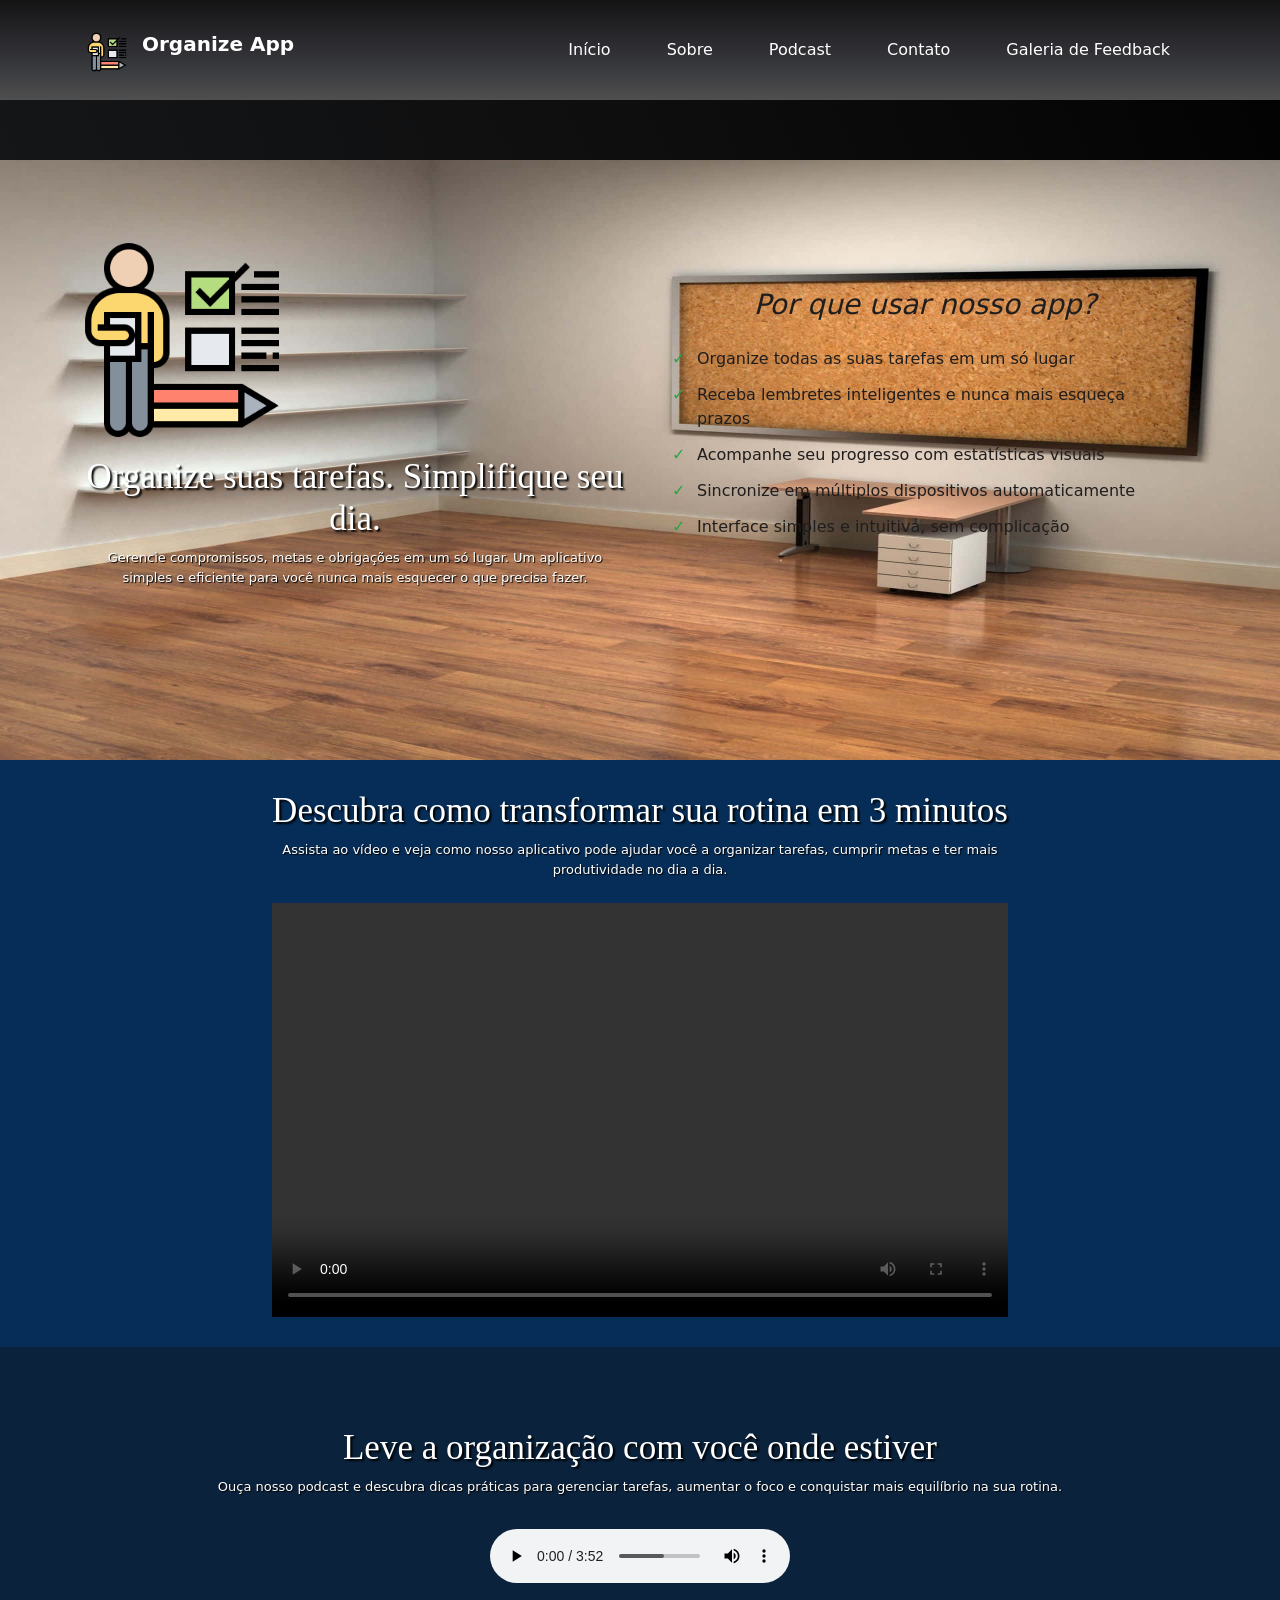
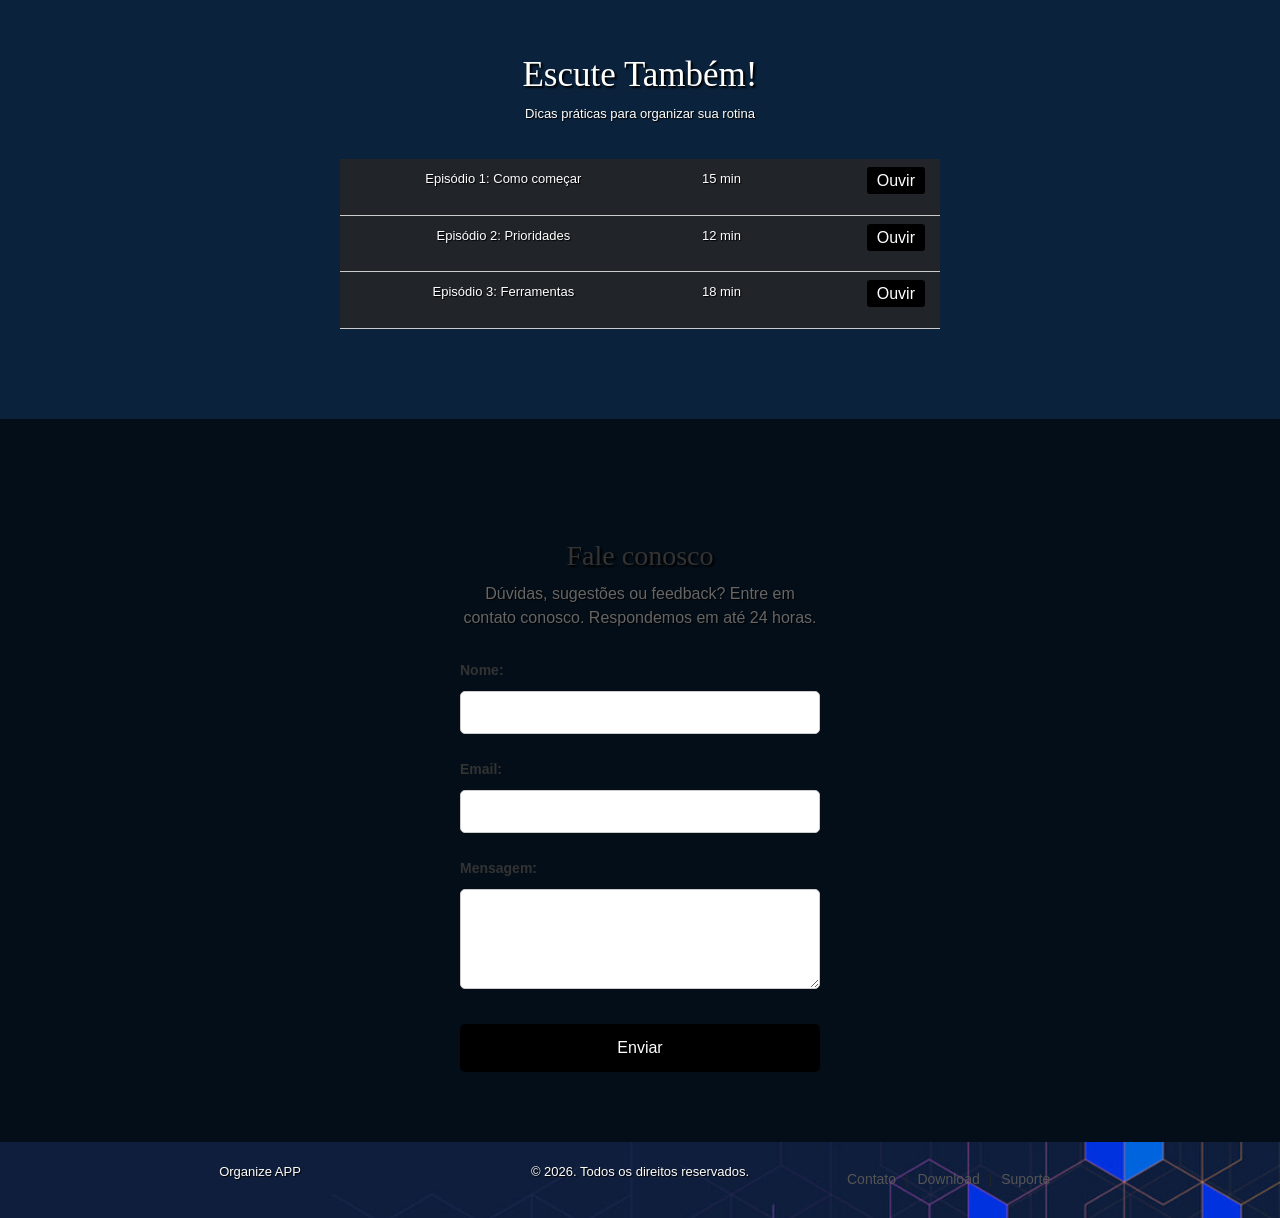
==== index2.html @ c8bfaaab "Create index2.html" ====
<!DOCTYPE html>
<html lang="pt-BR">
<head>
    <meta charset="utf-8" />
    <meta name="viewport" content="width=device-width, initial-scale=1, shrink-to-fit=no">
    <title>Organize - Listas de tarefas</title>
    
    <!-- Bootstrap 5 CSS + Icons -->
    <link href="https://cdn.jsdelivr.net/npm/bootstrap@5.1.3/dist/css/bootstrap.min.css" rel="stylesheet">
    <link rel="stylesheet" href="https://cdn.jsdelivr.net/npm/bootstrap-icons@1.8.1/font/bootstrap-icons.css">
    
    <!-- SEU CSS ORIGINAL (mantido quase intacto) -->
    <link rel="stylesheet" href="./css/style.css">
    
    <!-- Ajustes extras para compatibilidade com Bootstrap e responsividade (sem perder o estilo original) -->
    <style>
        /* Remove o estilo do nav original que será substituído pela navbar Bootstrap */
        nav {
            all: unset;
        }
        /* Mantém background do body e cores originais */
        body {
            background-image: linear-gradient(to right top, #202123, #1a1b1c, #141516, #0d0d0e, #020202);
            margin: 0;
            padding: 0;
        }
        /* Corrige scroll para âncoras não ficarem atrás da navbar fixa */
        .conteudo, .conteudovideo, .conteudo2, .conteudo3, #sobre, #podcast, #contato, #sugestoes {
            scroll-margin-top: 70px;
        }
        /* Mantém as imagens responsivas */
        img, video {
            max-width: 100%;
            height: auto;
        }
        /* Ajusta a largura máxima do conteúdo de vantagens para não quebrar em telas pequenas */
        .vantagens {
            max-width: 100%;
            padding: 20px;
        }
        .vantagens ul {
            text-align: left;
            display: block;
        }
        /* Garante que o formulário no estilo original não fique desalinhado com o grid Bootstrap */
        .contato form {
            width: 100%;
        }
        /* Mantém o fundo da tabela de podcast conforme seu CSS */
        .podcast table {
            background: transparent;
        }
        /* Ajuste extra para o footer não perder a imagem de fundo */
        #footer {
            background-size: cover;
            background-position: right;
        }
        /* Para não quebrar o layout do card de vantagens */
        .list-group-item {
            background-color: transparent !important;
            border: none;
            color: inherit;
        }
    </style>
</head>
<body>

    <!-- ========== NAVBAR BOOTSTRAP RESPONSIVA (com as cores originais do seu menu) ========== -->
    <nav class="navbar navbar-expand-lg fixed-top" style="background-image: linear-gradient(to bottom, #141314, #19181a, #1e1d20, #232326, #28282c, #2d2d31, #313236, #36373b, #3c3d40, #434345, #49494a, #4f4f4f); padding: 15px;">
        <div class="container">
            <a class="navbar-brand text-white fw-bold" href="#">
                <img src="./img/logo.png" alt="Logo" width="40" height="40" class="d-inline-block align-text-top me-2">
                Organize App
            </a>
            <button class="navbar-toggler" type="button" data-bs-toggle="collapse" data-bs-target="#navbarMenu" aria-controls="navbarMenu" aria-expanded="false" aria-label="Menu">
                <span class="navbar-toggler-icon"></span>
            </button>
            <div class="collapse navbar-collapse" id="navbarMenu">
                <ul class="navbar-nav ms-auto mb-2 mb-lg-0">
                    <li class="nav-item"><a class="nav-link text-white" href="#home">Início</a></li>
                    <li class="nav-item"><a class="nav-link text-white" href="#sobre">Sobre</a></li>
                    <li class="nav-item"><a class="nav-link text-white" href="#podcast">Podcast</a></li>
                    <li class="nav-item"><a class="nav-link text-white" href="#contato">Contato</a></li>
                    <li class="nav-item"><a class="nav-link text-white" href="#sugestoes">Galeria de Feedback</a></li>
                </ul>
            </div>
        </div>
    </nav>

    <!-- Espaçamento para compensar a navbar fixa -->
    <div style="height: 80px;"></div>

    <!-- ========== SEÇÃO 1 - CONTEÚDO PRINCIPAL (com fundo imagem e grid responsivo) ========== -->
    <div class="conteudo" id="home">
        <div class="container">
            <div class="row align-items-center">
                <div class="col-md-6 text-center text-md-start">
                    <img src="./img/logo.png" width="200" height="200" class="img-fluid mb-3" alt="Logo Organize">
                    <h1>Organize suas tarefas. Simplifique seu dia.</h1>
                    <p>Gerencie compromissos, metas e obrigações em um só lugar. Um aplicativo simples e eficiente para você nunca mais esquecer o que precisa fazer.</p>
                </div>
                <div class="col-md-6">
                    <div class="vantagens">
                        <h2>Por que usar nosso app?</h2>
                        <ul>
                            <li>Organize todas as suas tarefas em um só lugar</li>
                            <li>Receba lembretes inteligentes e nunca mais esqueça prazos</li>
                            <li>Acompanhe seu progresso com estatísticas visuais</li>
                            <li>Sincronize em múltiplos dispositivos automaticamente</li>
                            <li>Interface simples e intuitiva, sem complicação</li>
                        </ul>
                    </div>
                </div>
            </div>
        </div>
    </div>

    <!-- ========== SEÇÃO 2 - VÍDEO ========== -->
    <div class="conteudovideo" id="sobre">
        <div class="container">
            <div class="row justify-content-center text-center">
                <div class="col-lg-8">
                    <h1>Descubra como transformar sua rotina em 3 minutos</h1>
                    <p>Assista ao vídeo e veja como nosso aplicativo pode ajudar você a organizar tarefas, cumprir metas e ter mais produtividade no dia a dia.</p>
                    <div class="ratio ratio-16x9 mt-4">
                        <video controls>
                            <source src="./videos/video.mp4" type="video/mp4">
                            <track kind="subtitles" srclang="pt-br" src="legendas.vtt" label="Português" default>
                            Seu navegador não suporta o elemento de vídeo.
                        </video>
                    </div>
                </div>
            </div>
        </div>
    </div>

    <!-- ========== SEÇÃO 3 - PODCAST ========== -->
    <div class="conteudo2" id="podcast">
        <div class="container">
            <div class="row text-center mb-4">
                <div class="col">
                    <h1>Leve a organização com você onde estiver</h1>
                    <p>Ouça nosso podcast e descubra dicas práticas para gerenciar tarefas, aumentar o foco e conquistar mais equilíbrio na sua rotina.</p>
                    <audio controls class="mt-3">
                        <source src="./audio/podcast.mp3" type="audio/mpeg">
                        Seu navegador não suporta o elemento de áudio.
                    </audio>
                </div>
            </div>
            
            <div class="podcast">
                <h1>Escute Também!</h1>
                <p>Dicas práticas para organizar sua rotina</p>
                <div class="table-responsive">
                    <table class="table table-dark table-hover" style="background: transparent;">
                        <tbody>
                            <tr>
                                <td><p>Episódio 1: Como começar</p></td>
                                <td><p>15 min</p></td>
                                <td><a href="#">Ouvir</a></td>
                            </tr>
                            <tr>
                                <td><p>Episódio 2: Prioridades</p></td>
                                <td><p>12 min</p></td>
                                <td><a href="#">Ouvir</a></td>
                            </tr>
                            <tr>
                                <td><p>Episódio 3: Ferramentas</p></td>
                                <td><p>18 min</p></td>
                                <td><a href="#">Ouvir</a></td>
                            </tr>
                        </tbody>
                    </table>
                </div>
            </div>
        </div>
    </div>

    <!-- ========== SEÇÃO 4 - CONTATO ========== -->
    <div class="conteudo3" id="contato">
        <div class="container">
            <div class="row justify-content-center">
                <div class="col-lg-8">
                    <section id="sugestoes">
                        <h1>Fale conosco</h1>
                        <p>Dúvidas, sugestões ou feedback? Entre em contato conosco. Respondemos em até 24 horas.</p>
                        <div class="contato">
                            <form>
                                <label for="nome">Nome:</label>
                                <input type="text" id="nome" name="nome" required>

                                <label for="email">Email:</label>
                                <input type="email" id="email" name="email" required>

                                <label for="mensagem">Mensagem:</label>
                                <textarea id="mensagem" name="mensagem" required></textarea>

                                <button type="submit">Enviar</button>
                            </form>
                        </div>
                    </section>
                </div>
            </div>
        </div>
    </div>

    <!-- ========== FOOTER ========== -->
    <footer>
        <div id="footer">
            <div class="container">
                <div class="row text-center text-md-start align-items-center">
                    <div class="col-md-4 mb-3 mb-md-0">
                        <p>Organize APP</p>
                    </div>
                    <div class="col-md-4 mb-3 mb-md-0">
                        <p>© 2026. Todos os direitos reservados.</p>
                    </div>
                    <div class="col-md-4">
                        <a href="#contato">Contato</a> |
                        <a href="#">Download</a> |
                        <a href="#">Suporte</a>
                    </div>
                </div>
            </div>
        </div>
    </footer>

    <!-- Bootstrap JavaScript Bundle (para menu responsivo, etc.) -->
    <script src="https://cdn.jsdelivr.net/npm/bootstrap@5.1.3/dist/js/bootstrap.bundle.min.js"></script>
</body>
</html>
---- css/style.css ----
* {
    margin: 0;
    padding: 0;
}
body {
    z-index: 1;
    background-image: linear-gradient(to right top, #202123, #1a1b1c, #141516, #0d0d0e, #020202);
}

    h1 {
        font-family: verdana;
        text-align: center;
        font-size: 35px;
        color: white;    
        text-shadow: rgb(0, 0, 0) 2px 2px 2px;
    }
    

    h2 {
        font-style: oblique;
        font-size: large;
    }
p {
    color: white;
    text-align: center;
    font-size: small;
    font-style: inherit;
    text-shadow: rgb(0, 0, 0) 1px 1px 1px;
}
nav {
    background-image: linear-gradient(to bottom, #141314, #19181a, #1e1d20, #232326, #28282c, #2d2d31, #313236, #36373b, #3c3d40, #434345, #49494a, #4f4f4f);
    padding: 15px;
    position: fixed;
    width: 100%;
    top: 0;
    left: 0;
    text-align: center;   
}
    nav ul {
        list-style: none;
        display: flex;
        justify-content: center;
    }
        nav ul li {
            margin: 15px;
        }
            nav ul li a {
                Color: white;
                text-decoration: none;
            }
                nav ul li a:hover {
                    Color: #565658;
                    
                }
section {
    text-align: center;
    padding: 80px 20px;
}
form input, form textarea {
    padding: 10px;
    border: 1px dashed solid #ccc;
    border-radios: 5px;
    width: 100%;
    margin-bottom: 10px;
}

.conteudo {

    padding-bottom: 30px;
    margin-top: 80px;
    padding-top: 80px;
    text-align: center;
    height: 600px;
    background-image: url('../img/principal.jpg');
    background-repeat: no-repeat;
    background-position: center;
    background-size: 100% 100%; /* estica para preencher exatamente */
}
    .conteudo h1 {
        font-family: verdana;
        text-align: center;
        font-size: 35px;
        color: white;
        text-shadow: rgb(0, 0, 0) 2px 2px 2px;
        font-family: Cambria, serif; 
    }
    .conteudo p {
        color: white;
        text-align: center;
        font-size: small;
        font-style: inherit;
        text-shadow: rgb(0, 0, 0) 1px 1px 1px;
    }
.conteudovideo {  
    padding-top: 30px;
    padding-bottom: 30px;
    align-items: center;
    text-align: center;
    background-color: #062d57;
}
.conteudo2 {
    
     background-color: #0a223b;
     padding-top: 80px;
     text-align: center;
     padding-bottom: 30px;

}
    .conteudo2 h1 {
        font-family: verdana;
        text-align: center;
        font-size: 35px;
        color: white;
        text-shadow: rgb(0, 0, 0) 2px 2px 2px;
        font-family: Cambria, serif; 
    }
    .conteudo2 p {
        color: white;
        text-align: center;
        font-size: small;
        font-style: inherit;
        text-shadow: rgb(0, 0, 0) 1px 1px 1px;
    }
.conteudo3 {
    
     background-color: #040e18;
     padding-top: 80px;
     text-align: center;
     padding-bottom: 30px;

}
    .conteudo3 h1 {
        font-family: verdana;
        text-align: center;
        font-size: 35px;
        color: white;
        text-shadow: rgb(0, 0, 0) 2px 2px 2px;
        font-family: Cambria, serif; 
    }
    .conteudo3 p {
        color: white;
        text-align: center;
        font-size: small;
        font-style: inherit;
        text-shadow: rgb(0, 0, 0) 1px 1px 1px;
    }




.logoprincipal {
    display: flex;
    justify-content: center;
    text-align: center;
    
    margin: 0px;
    width: 150px;
    height: 150px;
}

.botoes1 {
  background-color: #007BFF; 
  width: 150px;
  color: white;              
  padding: 10px 20px;       
  border: 10px;             
  border-radius: 5px;       
  cursor: pointer;          
  font-size: 16px;          
}
    .botoes1:hover {
      background-color: #0056b3; 
    }

.contato {
    display: flex;
    text-align: center;
}

#footer {
  background-color: #0F1E3D;
  background-image: url('../img/footer.jpg');
  background-repeat: no-repeat;
  background-position: right;
  background-size: contain;
  padding: 20px;
  font-family: Arial, sans-serif;
  font-size: 14px;
}

table {
  width: 100%;
  max-width: 1000px;
  margin: 0 auto;
}

td {
  padding: 10px;
}

a {
  text-decoration: none;
  color: #555;
  margin: 0 5px;
}

a:hover {
  color: #000;
}

.vantagens {
  max-width: 800px;
  margin: 0 auto;
  padding: 40px 20px;
  text-align: center;
}

.vantagens h2 {
  font-size: 28px;
  margin-bottom: 25px;
  color: #1f1d1d;
}

.vantagens ul {
  list-style: none;
  padding: 0;
  text-align: left;
  display: inline-block;
}

.vantagens li {
  font-size: 16px;
  margin-bottom: 12px;
  padding-left: 25px;
  position: relative;
  color: #201d1d;
}

.vantagens li::before {
  content: "✓";
  position: absolute;
  left: 0;
  color: #28a745;
  font-weight: bold;
}

#sugestoes {
  max-width: 400px;
  margin: 0 auto;
  padding: 40px 20px;
  font-family: Arial, sans-serif;
  text-align: center;
}

#sugestoes h1 {
  font-size: 28px;
  margin-bottom: 10px;
  color: #333;
}

#sugestoes p {
  font-size: 16px;
  margin-bottom: 30px;
  color: #666;
}

.contato {
  text-align: left;
}

form {
  display: flex;
  flex-direction: column;
  gap: 15px;
}

label {
  font-size: 14px;
  font-weight: bold;
  color: #333;
  margin-bottom: -5px;
}

input, textarea {
  padding: 10px;
  border: 1px solid #ccc;
  border-radius: 5px;
  font-size: 14px;
  font-family: Arial, sans-serif;
}

textarea {
  resize: vertical;
  min-height: 100px;
}

button {
  background-color: #000;
  color: #fff;
  padding: 12px 20px;
  border: none;
  border-radius: 5px;
  font-size: 16px;
  cursor: pointer;
  margin-top: 10px;
}

button:hover {
  background-color: #333;
}

.podcast {
  text-align: center;
  padding: 40px;
  font-family: Arial, sans-serif;
}

.podcast table {
  width: 100%;
  max-width: 600px;
  margin: 20px auto;
  border-collapse: collapse;
}

.podcast td {
  padding: 10px;
  border-bottom: 1px solid #ccc;
  text-align: left;
}

.podcast td:last-child {
  text-align: right;
}

.podcast a {
  text-decoration: none;
  background-color: #000;
  color: #fff;
  padding: 5px 10px;
  border-radius: 3px;
}
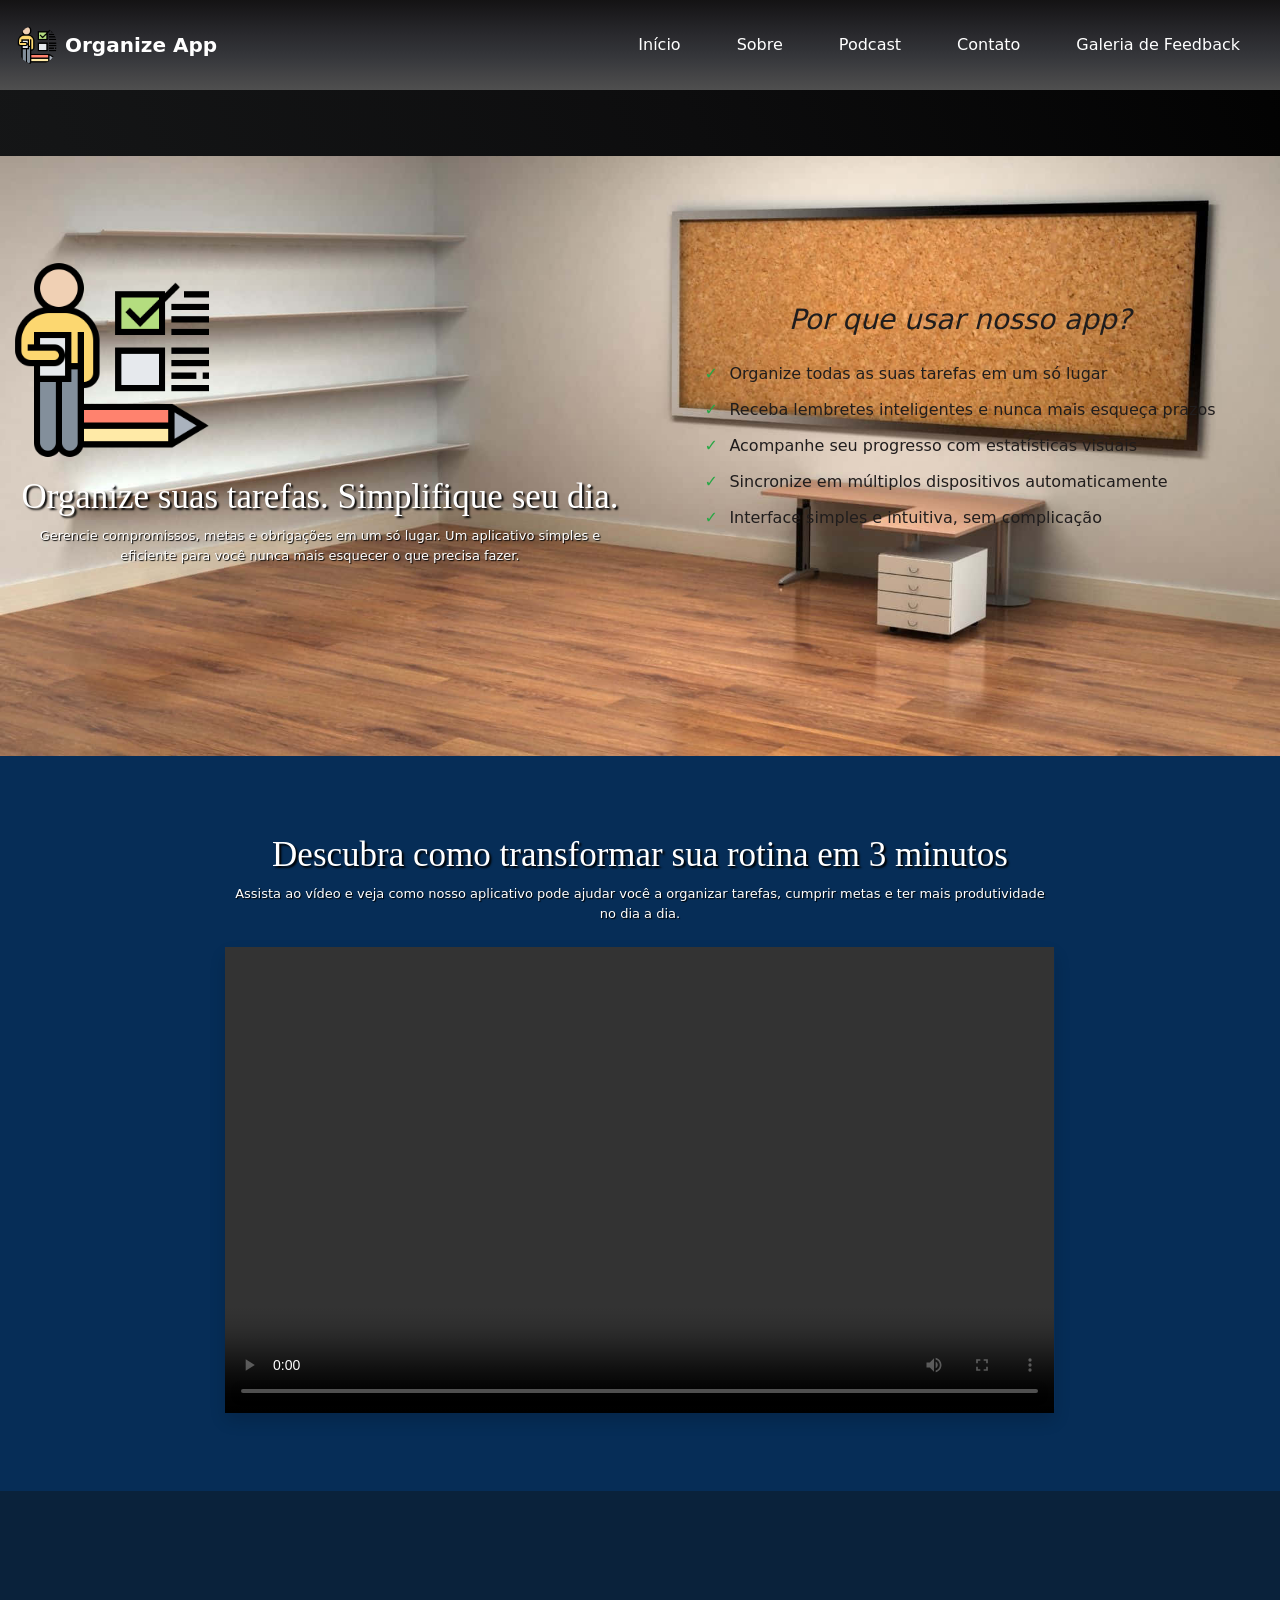
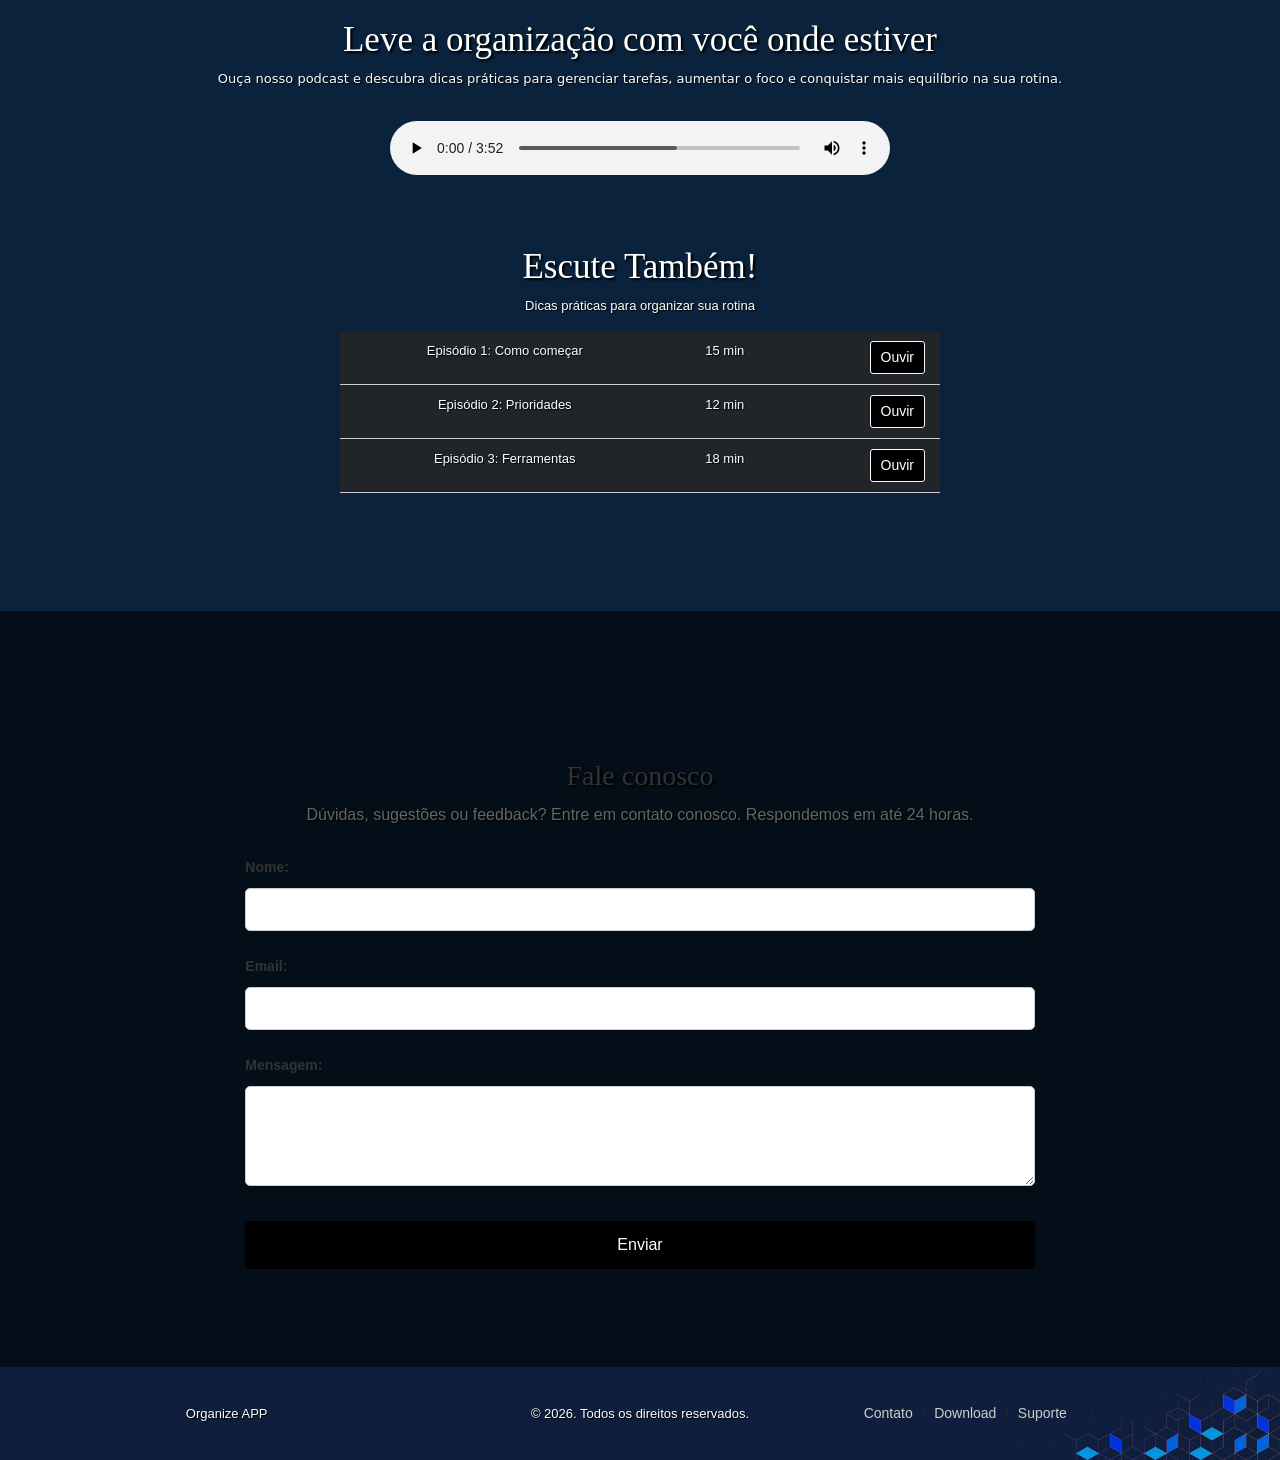
==== commit 0b6eaca1: "v2 Updated comments and styles for better clarity and responsiveness. Adjusted navbar and container " ====
--- a/index2.html
+++ b/index2.html
@@ -9,69 +9,77 @@
     <link href="https://cdn.jsdelivr.net/npm/bootstrap@5.1.3/dist/css/bootstrap.min.css" rel="stylesheet">
     <link rel="stylesheet" href="https://cdn.jsdelivr.net/npm/bootstrap-icons@1.8.1/font/bootstrap-icons.css">
     
-    <!-- SEU CSS ORIGINAL (mantido quase intacto) -->
+    <!-- SEU CSS ORIGINAL (mantido) -->
     <link rel="stylesheet" href="./css/style.css">
     
-    <!-- Ajustes extras para compatibilidade com Bootstrap e responsividade (sem perder o estilo original) -->
+    <!-- Ajustes de correção (sem perder o estilo original) -->
     <style>
-        /* Remove o estilo do nav original que será substituído pela navbar Bootstrap */
-        nav {
+        /* Remove o estilo do nav original que será substituído */
+        nav:not(.navbar) {
             all: unset;
         }
-        /* Mantém background do body e cores originais */
-        body {
-            background-image: linear-gradient(to right top, #202123, #1a1b1c, #141516, #0d0d0e, #020202);
-            margin: 0;
-            padding: 0;
-        }
-        /* Corrige scroll para âncoras não ficarem atrás da navbar fixa */
-        .conteudo, .conteudovideo, .conteudo2, .conteudo3, #sobre, #podcast, #contato, #sugestoes {
-            scroll-margin-top: 70px;
-        }
-        /* Mantém as imagens responsivas */
-        img, video {
+        
+        /* CORREÇÃO 1: Botão hambúrguer VISÍVEL (ícone branco) */
+        .navbar-toggler {
+            border-color: rgba(255,255,255,0.5);
+        }
+        .navbar-toggler-icon {
+            background-image: url("data:image/svg+xml,%3csvg xmlns='http://www.w3.org/2000/svg' viewBox='0 0 30 30'%3e%3cpath stroke='rgba(255,255,255,1)' stroke-linecap='round' stroke-miterlimit='10' stroke-width='2' d='M4 7h22M4 15h22M4 23h22'/%3e%3c/svg%3e") !important;
+        }
+        
+        /* CORREÇÃO 2: Scroll suave para âncoras não ficarem atrás da navbar */
+        html {
+            scroll-padding-top: 80px;
+            scroll-behavior: smooth;
+        }
+        
+        /* CORREÇÃO 3: Garantir que as seções não sobreponham umas às outras no mobile */
+        .conteudo, .conteudovideo, .conteudo2, .conteudo3 {
+            width: 100%;
+            overflow-x: hidden;
+        }
+        
+        /* Ajuste específico para o container de vantagens não invadir a próxima seção */
+        .vantagens {
+            margin-bottom: 0;
+            padding-bottom: 20px;
+        }
+        
+        /* Garante que o grid do Bootstrap funcione sem conflitos */
+        .container {
             max-width: 100%;
-            height: auto;
-        }
-        /* Ajusta a largura máxima do conteúdo de vantagens para não quebrar em telas pequenas */
-        .vantagens {
-            max-width: 100%;
-            padding: 20px;
-        }
-        .vantagens ul {
-            text-align: left;
-            display: block;
-        }
-        /* Garante que o formulário no estilo original não fique desalinhado com o grid Bootstrap */
+        }
+        
+        /* Mantém a imagem de fundo do conteudo */
+        .conteudo {
+            background-size: cover;
+            background-position: center;
+        }
+        
+        /* Ajuste para o formulário não ficar estranho */
         .contato form {
             width: 100%;
         }
-        /* Mantém o fundo da tabela de podcast conforme seu CSS */
-        .podcast table {
-            background: transparent;
-        }
-        /* Ajuste extra para o footer não perder a imagem de fundo */
-        #footer {
-            background-size: cover;
-            background-position: right;
-        }
-        /* Para não quebrar o layout do card de vantagens */
-        .list-group-item {
-            background-color: transparent !important;
-            border: none;
-            color: inherit;
+        
+        /* Corrige cor dos links do footer */
+        #footer a {
+            color: #ccc;
+        }
+        #footer a:hover {
+            color: white;
         }
     </style>
 </head>
 <body>
 
-    <!-- ========== NAVBAR BOOTSTRAP RESPONSIVA (com as cores originais do seu menu) ========== -->
-    <nav class="navbar navbar-expand-lg fixed-top" style="background-image: linear-gradient(to bottom, #141314, #19181a, #1e1d20, #232326, #28282c, #2d2d31, #313236, #36373b, #3c3d40, #434345, #49494a, #4f4f4f); padding: 15px;">
+    <!-- ========== NAVBAR BOOTSTRAP RESPONSIVA (com botão hambúrguer VISÍVEL) ========== -->
+    <nav class="navbar navbar-expand-lg fixed-top" style="background-image: linear-gradient(to bottom, #141314, #19181a, #1e1d20, #232326, #28282c, #2d2d31, #313236, #36373b, #3c3d40, #434345, #49494a, #4f4f4f); padding: 10px 0;">
         <div class="container">
-            <a class="navbar-brand text-white fw-bold" href="#">
-                <img src="./img/logo.png" alt="Logo" width="40" height="40" class="d-inline-block align-text-top me-2">
+            <a class="navbar-brand text-white fw-bold d-flex align-items-center" href="#">
+                <img src="./img/logo.png" alt="Logo" width="40" height="40" class="d-inline-block me-2" style="border-radius: 50%;">
                 Organize App
             </a>
+            <!-- Botão hambúrguer - AGORA VISÍVEL (ícone branco) -->
             <button class="navbar-toggler" type="button" data-bs-toggle="collapse" data-bs-target="#navbarMenu" aria-controls="navbarMenu" aria-expanded="false" aria-label="Menu">
                 <span class="navbar-toggler-icon"></span>
             </button>
@@ -88,13 +96,13 @@
     </nav>
 
     <!-- Espaçamento para compensar a navbar fixa -->
-    <div style="height: 80px;"></div>
-
-    <!-- ========== SEÇÃO 1 - CONTEÚDO PRINCIPAL (com fundo imagem e grid responsivo) ========== -->
+    <div style="height: 76px;"></div>
+
+    <!-- ========== SEÇÃO 1 - CONTEÚDO PRINCIPAL ========== -->
     <div class="conteudo" id="home">
-        <div class="container">
+        <div class="container py-4">
             <div class="row align-items-center">
-                <div class="col-md-6 text-center text-md-start">
+                <div class="col-md-6 text-center text-md-start mb-4 mb-md-0">
                     <img src="./img/logo.png" width="200" height="200" class="img-fluid mb-3" alt="Logo Organize">
                     <h1>Organize suas tarefas. Simplifique seu dia.</h1>
                     <p>Gerencie compromissos, metas e obrigações em um só lugar. Um aplicativo simples e eficiente para você nunca mais esquecer o que precisa fazer.</p>
@@ -117,12 +125,12 @@
 
     <!-- ========== SEÇÃO 2 - VÍDEO ========== -->
     <div class="conteudovideo" id="sobre">
-        <div class="container">
+        <div class="container py-5">
             <div class="row justify-content-center text-center">
                 <div class="col-lg-8">
                     <h1>Descubra como transformar sua rotina em 3 minutos</h1>
                     <p>Assista ao vídeo e veja como nosso aplicativo pode ajudar você a organizar tarefas, cumprir metas e ter mais produtividade no dia a dia.</p>
-                    <div class="ratio ratio-16x9 mt-4">
+                    <div class="ratio ratio-16x9 mt-4 shadow rounded">
                         <video controls>
                             <source src="./videos/video.mp4" type="video/mp4">
                             <track kind="subtitles" srclang="pt-br" src="legendas.vtt" label="Português" default>
@@ -136,12 +144,12 @@
 
     <!-- ========== SEÇÃO 3 - PODCAST ========== -->
     <div class="conteudo2" id="podcast">
-        <div class="container">
+        <div class="container py-5">
             <div class="row text-center mb-4">
                 <div class="col">
                     <h1>Leve a organização com você onde estiver</h1>
                     <p>Ouça nosso podcast e descubra dicas práticas para gerenciar tarefas, aumentar o foco e conquistar mais equilíbrio na sua rotina.</p>
-                    <audio controls class="mt-3">
+                    <audio controls class="mt-3 w-100" style="max-width: 500px;">
                         <source src="./audio/podcast.mp3" type="audio/mpeg">
                         Seu navegador não suporta o elemento de áudio.
                     </audio>
@@ -152,22 +160,22 @@
                 <h1>Escute Também!</h1>
                 <p>Dicas práticas para organizar sua rotina</p>
                 <div class="table-responsive">
-                    <table class="table table-dark table-hover" style="background: transparent;">
+                    <table class="table table-dark table-hover" style="background: transparent; width: 100%; max-width: 600px; margin: 0 auto;">
                         <tbody>
                             <tr>
-                                <td><p>Episódio 1: Como começar</p></td>
-                                <td><p>15 min</p></td>
-                                <td><a href="#">Ouvir</a></td>
+                                <td><p class="mb-0">Episódio 1: Como começar</p></td>
+                                <td><p class="mb-0">15 min</p></td>
+                                <td><a href="#" class="btn btn-sm btn-outline-light">Ouvir</a></td>
                             </tr>
                             <tr>
-                                <td><p>Episódio 2: Prioridades</p></td>
-                                <td><p>12 min</p></td>
-                                <td><a href="#">Ouvir</a></td>
+                                <td><p class="mb-0">Episódio 2: Prioridades</p></td>
+                                <td><p class="mb-0">12 min</p></td>
+                                <td><a href="#" class="btn btn-sm btn-outline-light">Ouvir</a></td>
                             </tr>
                             <tr>
-                                <td><p>Episódio 3: Ferramentas</p></td>
-                                <td><p>18 min</p></td>
-                                <td><a href="#">Ouvir</a></td>
+                                <td><p class="mb-0">Episódio 3: Ferramentas</p></td>
+                                <td><p class="mb-0">18 min</p></td>
+                                <td><a href="#" class="btn btn-sm btn-outline-light">Ouvir</a></td>
                             </tr>
                         </tbody>
                     </table>
@@ -176,12 +184,12 @@
         </div>
     </div>
 
-    <!-- ========== SEÇÃO 4 - CONTATO ========== -->
+    <!-- ========== SEÇÃO 4 - CONTATO / FEEDBACK ========== -->
     <div class="conteudo3" id="contato">
-        <div class="container">
+        <div class="container py-5">
             <div class="row justify-content-center">
                 <div class="col-lg-8">
-                    <section id="sugestoes">
+                    <section id="sugestoes" style="max-width: 100%; padding: 20px;">
                         <h1>Fale conosco</h1>
                         <p>Dúvidas, sugestões ou feedback? Entre em contato conosco. Respondemos em até 24 horas.</p>
                         <div class="contato">
@@ -207,13 +215,13 @@
     <!-- ========== FOOTER ========== -->
     <footer>
         <div id="footer">
-            <div class="container">
+            <div class="container py-3">
                 <div class="row text-center text-md-start align-items-center">
                     <div class="col-md-4 mb-3 mb-md-0">
-                        <p>Organize APP</p>
+                        <p class="mb-0">Organize APP</p>
                     </div>
                     <div class="col-md-4 mb-3 mb-md-0">
-                        <p>© 2026. Todos os direitos reservados.</p>
+                        <p class="mb-0">© 2026. Todos os direitos reservados.</p>
                     </div>
                     <div class="col-md-4">
                         <a href="#contato">Contato</a> |
@@ -225,7 +233,7 @@
         </div>
     </footer>
 
-    <!-- Bootstrap JavaScript Bundle (para menu responsivo, etc.) -->
+    <!-- Bootstrap JavaScript Bundle -->
     <script src="https://cdn.jsdelivr.net/npm/bootstrap@5.1.3/dist/js/bootstrap.bundle.min.js"></script>
 </body>
 </html>
